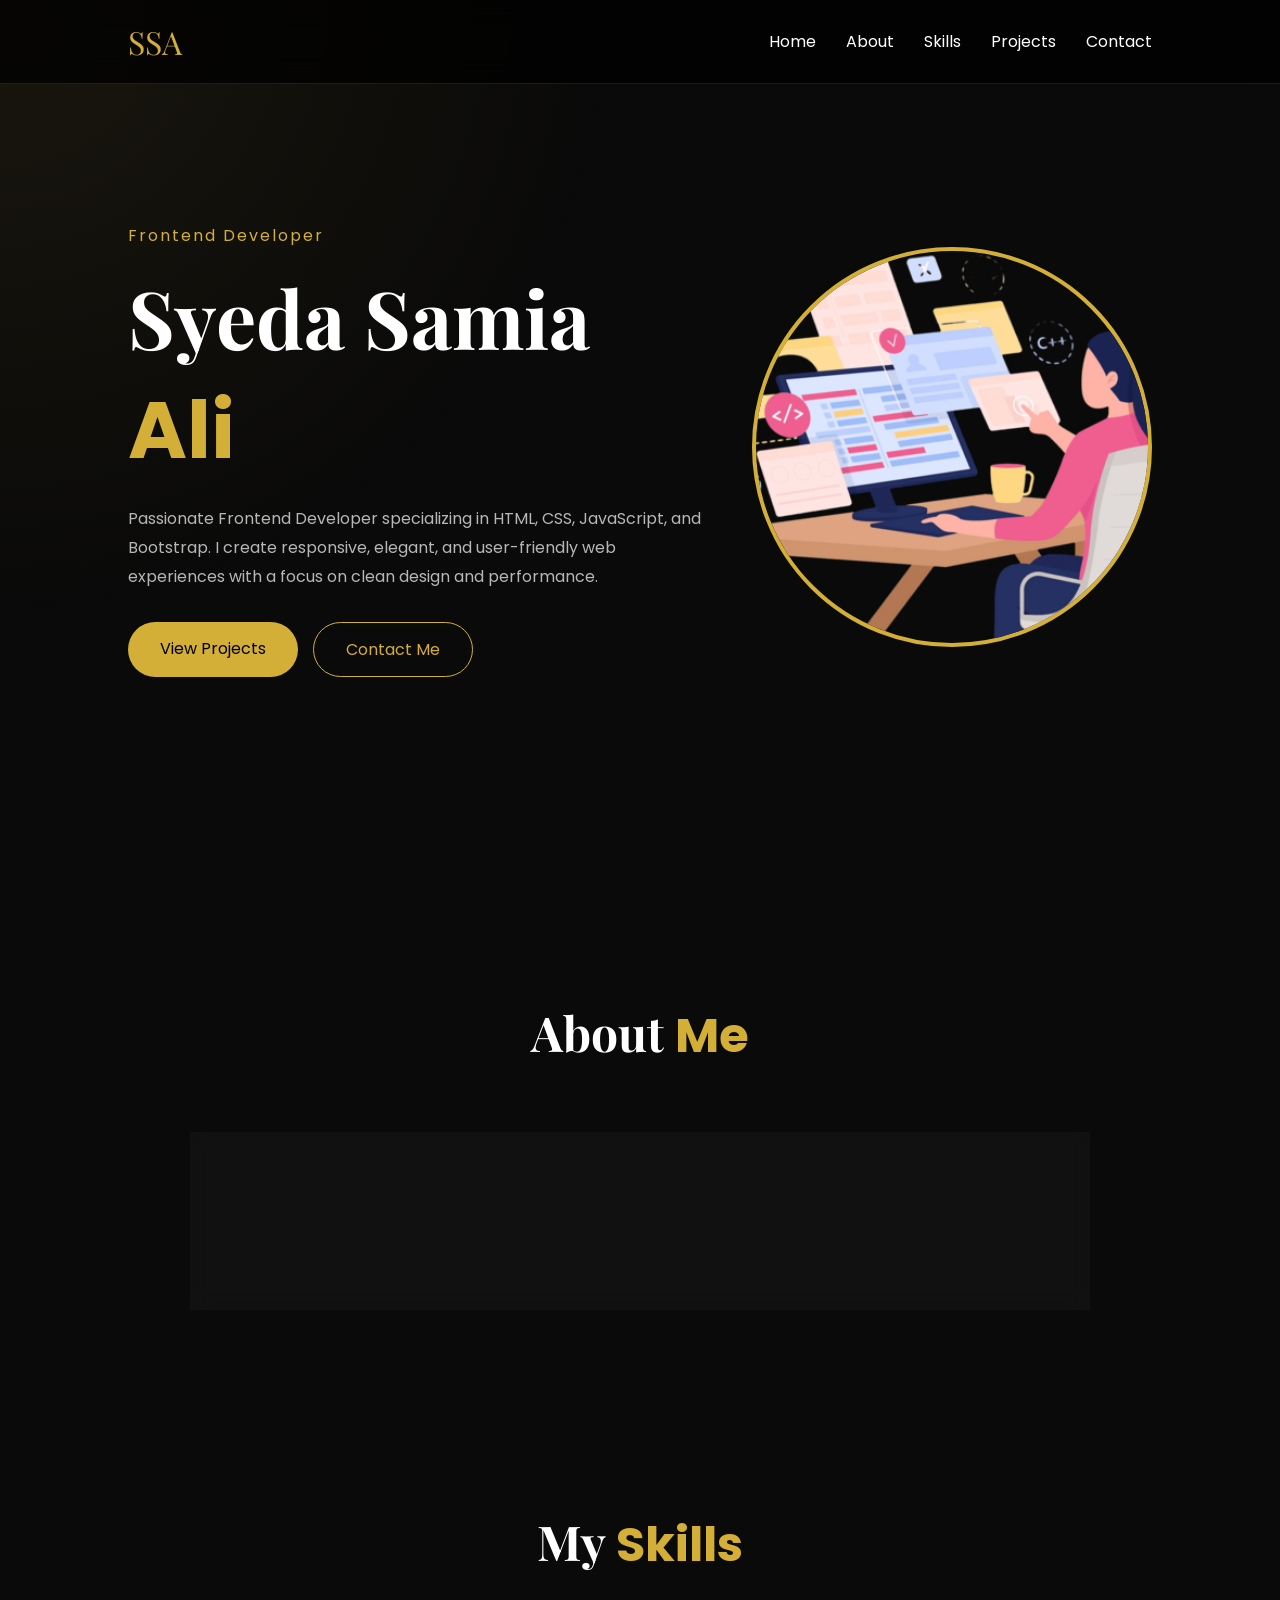
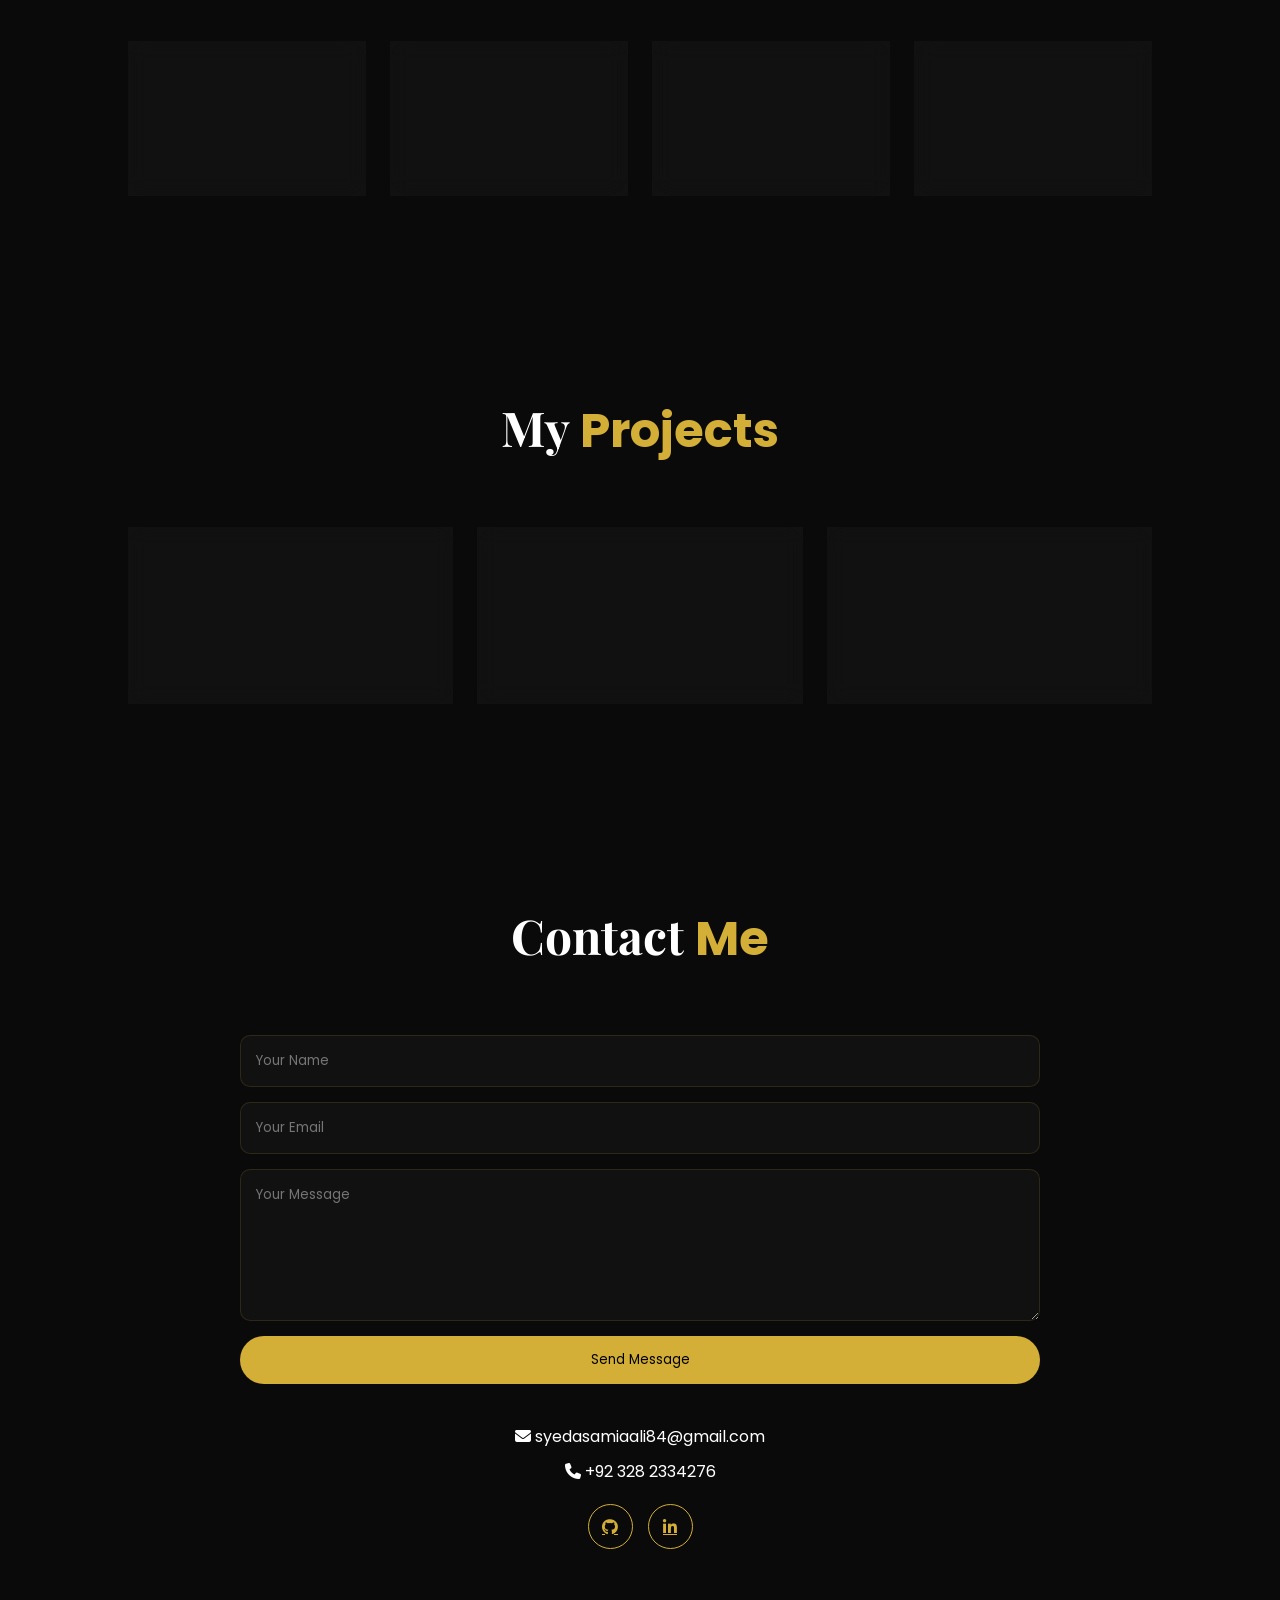
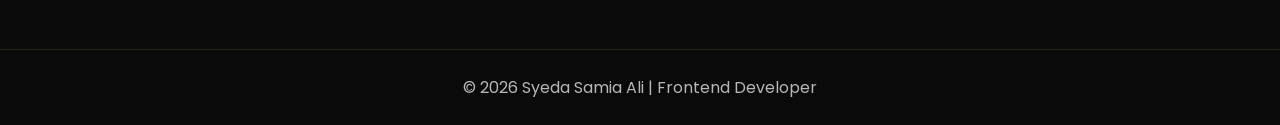
==== index.html @ eb724c6a "Fix image path for GitHub Pages" ====
<!DOCTYPE html>
<html lang="en">
<head>
    <meta charset="UTF-8">
    <meta name="viewport" content="width=device-width, initial-scale=1.0">
    <title>Syeda Samia Ali | Frontend Developer</title>

    <link rel="stylesheet" href="style.css">

    <link rel="stylesheet"
    href="https://cdnjs.cloudflare.com/ajax/libs/font-awesome/6.5.2/css/all.min.css">
</head>
<body>

    <!-- Navbar -->
    <header>
        <nav class="navbar">
            <div class="logo">SSA</div>

            <ul class="nav-links">
                <li><a href="#home">Home</a></li>
                <li><a href="#about">About</a></li>
                <li><a href="#skills">Skills</a></li>
                <li><a href="#projects">Projects</a></li>
                <li><a href="#contact">Contact</a></li>
            </ul>

            <div class="menu-btn">
                <i class="fas fa-bars"></i>
            </div>
        </nav>
    </header>

    <!-- Hero -->
    <section class="hero" id="home">

        <div class="hero-content">

            <span class="subtitle">Frontend Developer</span>

            <h1>
                Syeda Samia <span>Ali</span>
            </h1>

            <p>
                Passionate Frontend Developer specializing in
                HTML, CSS, JavaScript, and Bootstrap.
                I create responsive, elegant, and user-friendly
                web experiences with a focus on clean design
                and performance.
            </p>

            <div class="hero-buttons">
                <a href="#projects" class="btn btn-primary">
                    View Projects
                </a>

                <a href="#contact" class="btn btn-outline">
                    Contact Me
                </a>
            </div>

        </div>

        <div class="hero-image">
            <img src="./images/developer.png"
                alt="Profile">
        </div>

    </section>

    <!-- About -->
    <section id="about">

        <h2 class="section-title">
            About <span>Me</span>
        </h2>

        <div class="about-card">

            <p>
                I am a passionate Frontend Developer with a strong
                foundation in HTML, CSS, JavaScript, and Bootstrap.
                I enjoy transforming creative ideas into responsive,
                user-friendly, and visually appealing websites.

                My focus is on building modern interfaces, writing
                clean code, and continuously improving my skills to
                create exceptional digital experiences.
            </p>

        </div>

    </section>

    <!-- Skills -->

    <section id="skills">

        <h2 class="section-title">
            My <span>Skills</span>
        </h2>

        <div class="skills-container">

            <div class="skill-card">
                <i class="fa-brands fa-html5"></i>
                <h3>HTML5</h3>
            </div>

            <div class="skill-card">
                <i class="fa-brands fa-css3-alt"></i>
                <h3>CSS3</h3>
            </div>

            <div class="skill-card">
                <i class="fa-brands fa-js"></i>
                <h3>JavaScript</h3>
            </div>

            <div class="skill-card">
                <i class="fa-brands fa-bootstrap"></i>
                <h3>Bootstrap</h3>
            </div>

        </div>

    </section>

    <!-- Projects -->

    <section id="projects">

        <h2 class="section-title">
            My <span>Projects</span>
        </h2>

        <div class="projects-container">

            <div class="project-card">
                <h3>Portfolio Website</h3>

                <p>
                    A modern responsive portfolio website built
                    using HTML, CSS and JavaScript.
                </p>
            </div>

            <div class="project-card">
                <h3>Landing Page</h3>

                <p>
                    Elegant and responsive landing page
                    with modern UI design.
                </p>
            </div>

            <div class="project-card">
                <h3>Calculator App</h3>

                <p>
                    Interactive calculator built with
                    JavaScript and responsive design.
                </p>
            </div>

        </div>

    </section>

    <!-- Contact -->

    <section id="contact">

        <h2 class="section-title">
            Contact <span>Me</span>
        </h2>

        <div class="contact-container">

            <form class="contact-form">

                <input
                    type="text"
                    placeholder="Your Name"
                    required>

                <input
                    type="email"
                    placeholder="Your Email"
                    required>

                <textarea
                    rows="6"
                    placeholder="Your Message"
                    required></textarea>

                <button
                    class="btn btn-primary"
                    type="submit">
                    Send Message
                </button>

            </form>

            <div class="contact-info">

                <p>
                    <i class="fas fa-envelope"></i>
                    syedasamiaali84@gmail.com
                </p>

                <p>
                    <i class="fas fa-phone"></i>
                    +92 328 2334276
                </p>

                <div class="socials">

                    <a href="https://github.com/repos"
                        target="_blank">
                        <i class="fab fa-github"></i>
                    </a>

                    <a href="https://www.linkedin.com/in/syedasamiaali22"
                        target="_blank">
                        <i class="fab fa-linkedin-in"></i>
                    </a>

                </div>

            </div>

        </div>

    </section>

    <footer>
        <p>
            © 2026 Syeda Samia Ali | Frontend Developer
        </p>
    </footer>

    <script src="script.js"></script>

</body>
</html>
---- style.css ----
@import url('https://fonts.googleapis.com/css2?family=Poppins:wght@300;400;500;600;700&family=Playfair+Display:wght@600;700&display=swap');

:root{
    --bg:#0a0a0a;
    --secondary:#111111;
    --card:rgba(255,255,255,.03);

    --gold:#d4af37;
    --gold-light:#f5d76e;

    --white:#ffffff;
    --gray:#b7b7b7;

    --border:rgba(212,175,55,.15);
}

*{
    margin:0;
    padding:0;
    box-sizing:border-box;
    font-family:'Poppins',sans-serif;
}

html{
    scroll-behavior:smooth;
}

body{
    background:var(--bg);
    color:white;
    overflow-x:hidden;
}

body::before{
    content:'';
    position:fixed;
    inset:0;
    background:
    radial-gradient(circle at top left,
    rgba(212,175,55,.08),
    transparent 40%);
    z-index:-1;
}

section{
    padding:100px 10%;
}

header{
    position:fixed;
    width:100%;
    top:0;
    z-index:999;
    backdrop-filter:blur(15px);
    background:rgba(0,0,0,.75);
    border-bottom:1px solid var(--border);
}

.navbar{
    display:flex;
    justify-content:space-between;
    align-items:center;
    padding:20px 10%;
}

.logo{
    font-family:'Playfair Display',serif;
    color:var(--gold);
    font-size:2rem;
}

.nav-links{
    display:flex;
    list-style:none;
    gap:30px;
}

.nav-links a{
    text-decoration:none;
    color:white;
    transition:.3s;
}

.nav-links a:hover{
    color:var(--gold);
}

.menu-btn{
    display:none;
    font-size:1.6rem;
    cursor:pointer;
}

.hero{
    min-height:100vh;
    display:flex;
    justify-content:space-between;
    align-items:center;
    gap:50px;
}

.subtitle{
    color:var(--gold);
    letter-spacing:2px;
}

.hero-content h1{
    font-size:5rem;
    margin:15px 0;
    font-family:'Playfair Display',serif;
}

.hero-content h1 span{
    color:var(--gold);
}

.hero-content p{
    color:var(--gray);
    line-height:1.8;
    max-width:600px;
}

.hero-image img{
    width:400px;
    height:400px;
    object-fit:cover;
    border-radius:50%;
    border:4px solid var(--gold);
}

.hero-buttons{
    margin-top:30px;
    display:flex;
    gap:15px;
}

.btn{
    padding:14px 32px;
    border-radius:40px;
    text-decoration:none;
    transition:.4s;
    cursor:pointer;
}

.btn-primary{
    background:var(--gold);
    color:black;
    border:none;
}

.btn-primary:hover{
    transform:translateY(-5px);
}

.btn-outline{
    border:1px solid var(--gold);
    color:var(--gold);
}

.btn-outline:hover{
    background:var(--gold);
    color:black;
}

.section-title{
    text-align:center;
    font-size:3rem;
    margin-bottom:60px;
    font-family:'Playfair Display',serif;
}

.section-title span{
    color:var(--gold);
}

.about-card,
.skill-card,
.project-card{
    background:var(--card);
    border:1px solid var(--border);
    border-radius:20px;
    padding:30px;
    backdrop-filter:blur(10px);
}

.about-card{
    max-width:900px;
    margin:auto;
    line-height:1.8;
    color:var(--gray);
}

.skills-container{
    display:grid;
    grid-template-columns:repeat(auto-fit,minmax(220px,1fr));
    gap:25px;
}

.skill-card{
    text-align:center;
    transition:.4s;
}

.skill-card:hover{
    transform:translateY(-10px);
}

.skill-card i{
    color:var(--gold);
    font-size:3rem;
    margin-bottom:15px;
}

.projects-container{
    display:grid;
    grid-template-columns:repeat(auto-fit,minmax(300px,1fr));
    gap:25px;
}

.project-card{
    transition:.4s;
}

.project-card:hover{
    transform:translateY(-10px);
}

.project-card h3{
    color:var(--gold);
    margin-bottom:10px;
}

.project-card p{
    color:var(--gray);
}

.contact-container{
    max-width:800px;
    margin:auto;
}

.contact-form{
    display:flex;
    flex-direction:column;
    gap:15px;
}

.contact-form input,
.contact-form textarea{
    padding:15px;
    background:#111;
    border:1px solid var(--border);
    color:white;
    border-radius:10px;
}

.contact-form input:focus,
.contact-form textarea:focus{
    outline:none;
    border-color:var(--gold);
}

.contact-info{
    margin-top:40px;
    text-align:center;
}

.contact-info p{
    margin:10px 0;
}

.socials{
    display:flex;
    justify-content:center;
    gap:15px;
    margin-top:20px;
}

.socials a{
    width:45px;
    height:45px;
    display:flex;
    justify-content:center;
    align-items:center;
    border-radius:50%;
    border:1px solid var(--gold);
    color:var(--gold);
    transition:.4s;
}

.socials a:hover{
    background:var(--gold);
    color:black;
}

footer{
    text-align:center;
    padding:25px;
    border-top:1px solid var(--border);
    color:var(--gray);
}

@media(max-width:900px){

    .hero{
        flex-direction:column-reverse;
        text-align:center;
        padding-top:120px;
    }

    .hero-content h1{
        font-size:3.5rem;
    }

    .hero-image img{
        width:280px;
        height:280px;
    }
}

@media(max-width:768px){

    .menu-btn{
        display:block;
    }

    .nav-links{
        position:absolute;
        top:80px;
        left:-100%;
        width:100%;
        flex-direction:column;
        text-align:center;
        background:#111;
        padding:30px 0;
        transition:.4s;
    }

    .nav-links.active{
        left:0;
    }

    .section-title{
        font-size:2.2rem;
    }

    .hero-content h1{
        font-size:2.8rem;
    }
}

.hidden{
    opacity:0;
    transform:translateY(50px);
    transition:all .8s ease;
}

.show{
    opacity:1;
    transform:translateY(0);
}
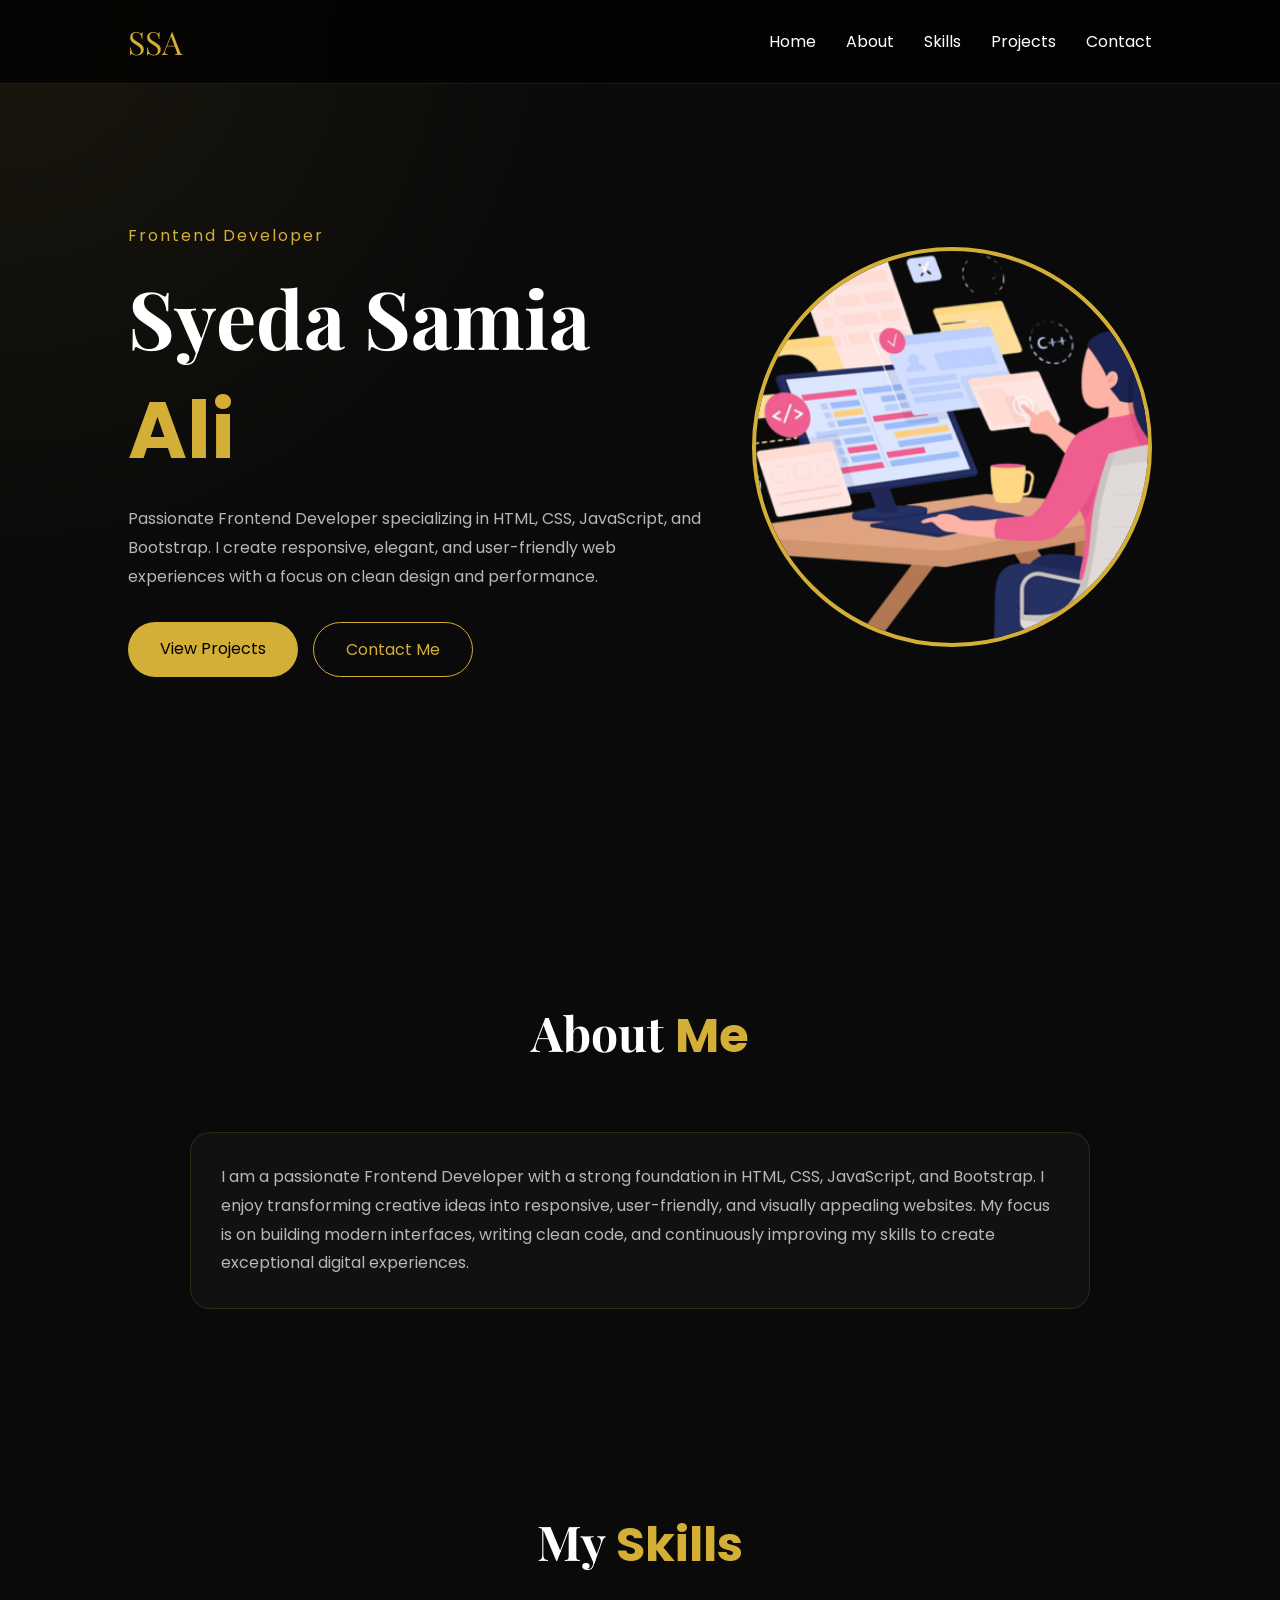
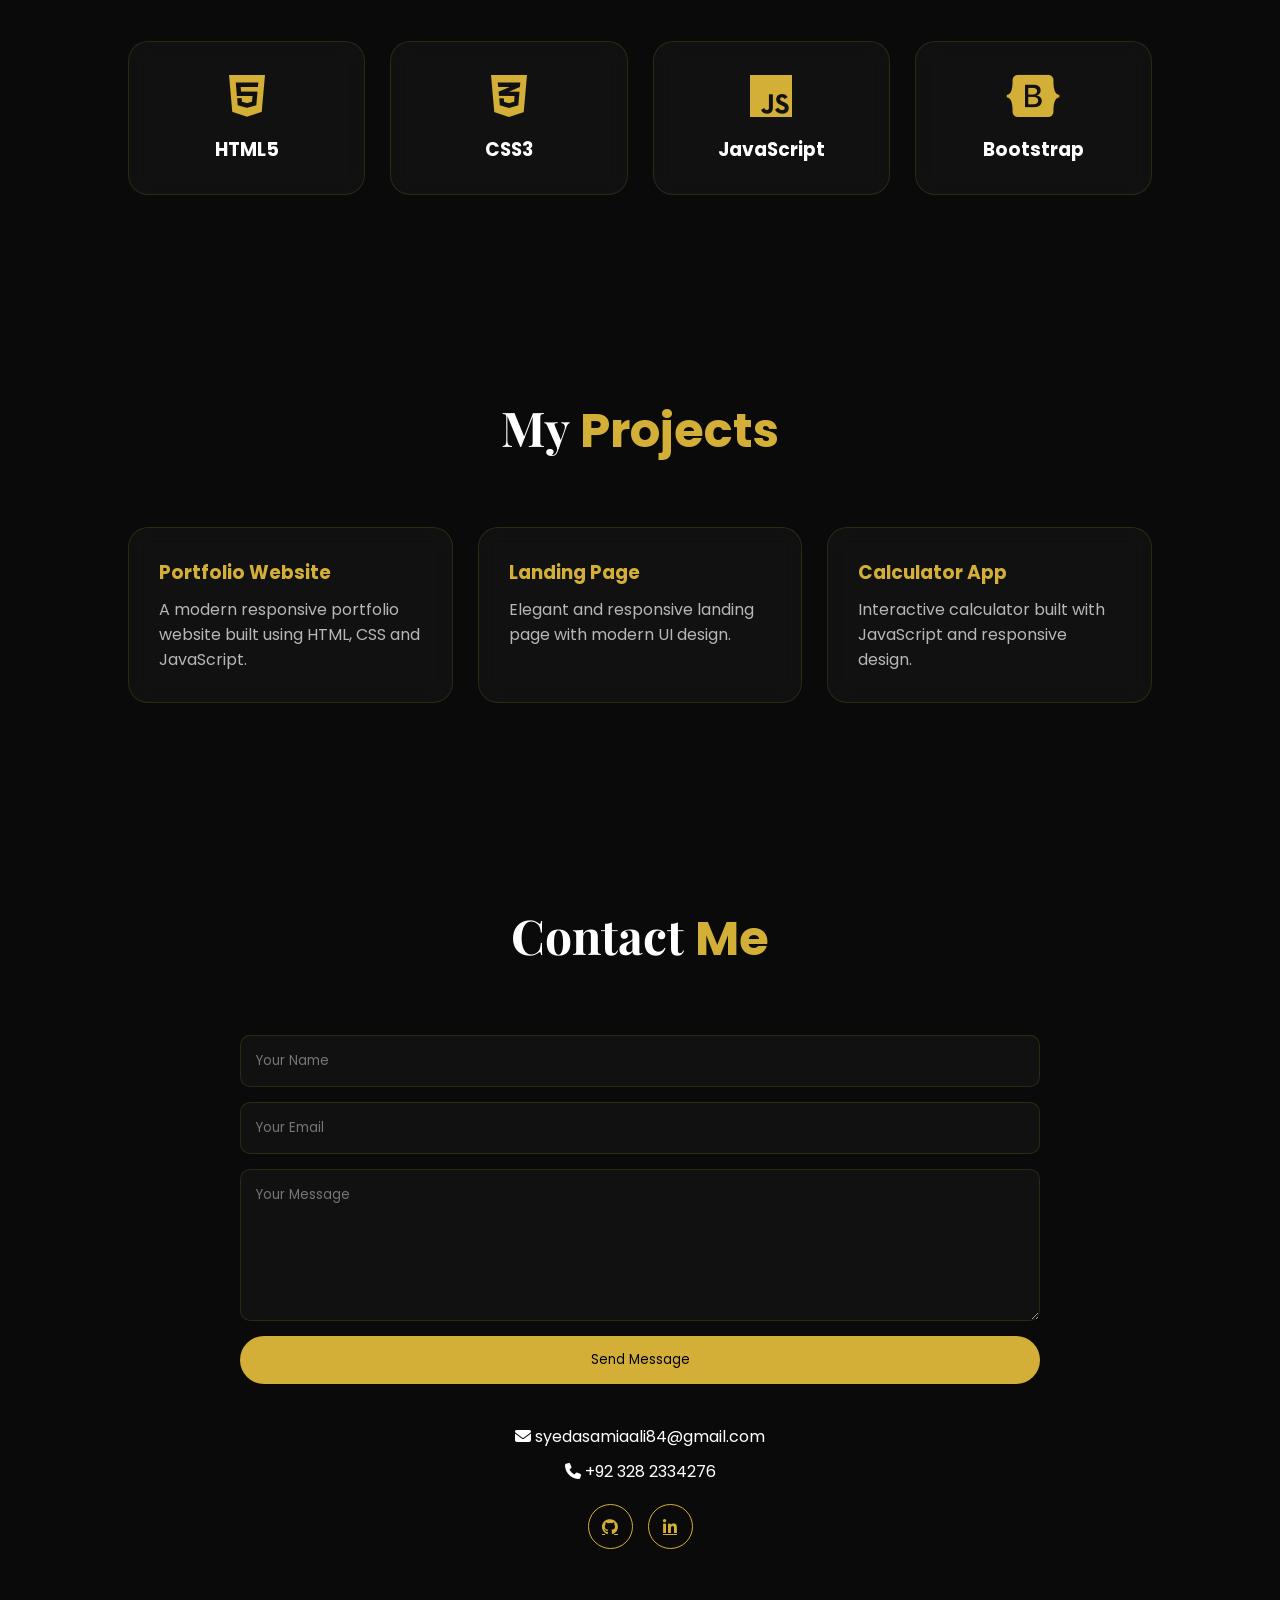
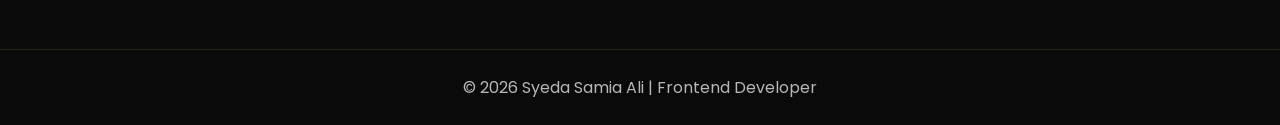
==== commit bbd59674: "Update image path" ====
--- a/index.html
+++ b/index.html
@@ -64,7 +64,7 @@
 
         <div class="hero-image">
             <img src="./images/developer.png"
-                alt="Profile">
+                alt="image">
         </div>
 
     </section>
